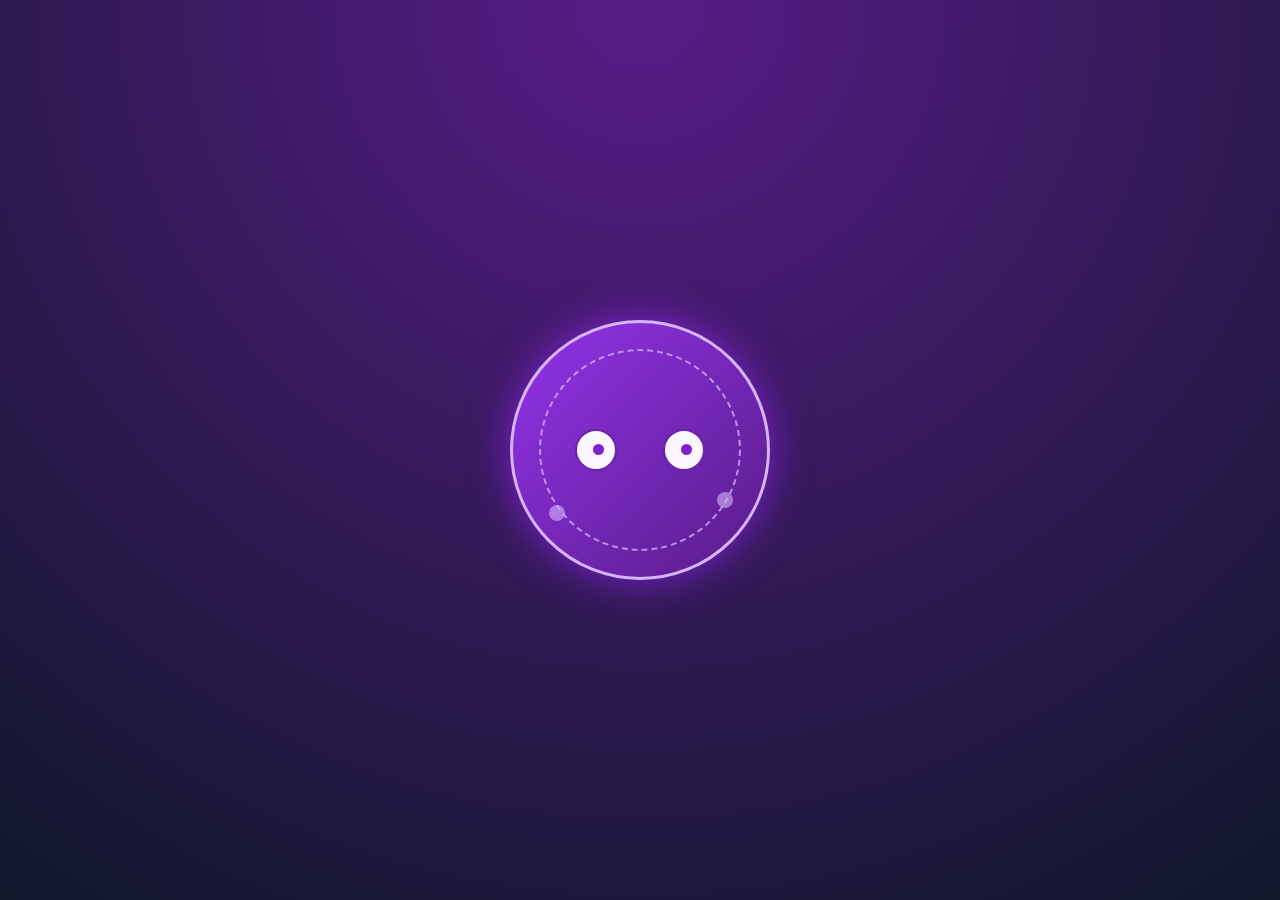
==== gitscribe/index.html @ c8bd0133 "Add GitScribe animated mascot prototype" ====
<!doctype html>
<html lang="en">
<head>
  <meta charset="UTF-8" />
  <meta name="viewport" content="width=device-width, initial-scale=1.0" />
  <title>GitScribe Mascot</title>
  <link rel="icon" href="./favicon.svg" type="image/svg+xml" />
  <link rel="stylesheet" href="./assets/style.css" />
</head>
<body>
  <main class="stage">
    <section class="face" aria-label="GitScribe mascot face">
      <div class="git-ring"></div>
      <div class="bubble bubble-left"></div>
      <div class="bubble bubble-right"></div>
      <div class="eyes">
        <div class="eye"><span class="spark"></span></div>
        <div class="eye"><span class="spark"></span></div>
      </div>
    </section>
  </main>
  <script type="module" src="./assets/app.js"></script>
</body>
</html>
---- gitscribe/assets/style.css ----
:root {
  --purple-300: #d8b4fe;
  --purple-400: #c084fc;
  --purple-500: #a855f7;
  --purple-600: #9333ea;
  --purple-700: #7e22ce;
  --purple-800: #6b21a8;
  --purple-900: #581c87;
  --bg: #0f172a;
}
* { box-sizing: border-box; }
body { margin: 0; min-height: 100vh; display:grid; place-items:center; background: radial-gradient(circle at top, var(--purple-900), var(--bg)); }
.face {
  width: 260px; height: 260px; border-radius: 50%; position: relative;
  background: linear-gradient(135deg, var(--purple-400), var(--purple-700));
  border: 3px solid var(--purple-300); box-shadow: 0 0 40px var(--purple-700);
  overflow: hidden;
}
.git-ring {
  position:absolute; inset:26px; border-radius:50%; border:2px dashed var(--purple-300); opacity:.75;
  animation: spin 8s linear infinite;
}
.eyes { position:absolute; inset:0; display:flex; align-items:center; justify-content:center; gap:46px; }
.eye { width:42px; height:42px; border-radius:50%; background:#faf5ff; position:relative; border:2px solid var(--purple-800); }
.spark { position:absolute; width:11px; height:11px; border-radius:50%; background:var(--purple-700); top:13px; left:16px; animation: blink 3s infinite; }
.bubble { position:absolute; width:16px; height:16px; border-radius:50%; background:var(--purple-300); opacity:.6; }
.bubble-left { left:36px; bottom:62px; }
.bubble-right { right:34px; bottom:66px; }
@keyframes spin { to { transform: rotate(360deg);} }
@keyframes blink { 0%,45%,100%{ transform:scaleY(1);} 50%{ transform:scaleY(.2);} }
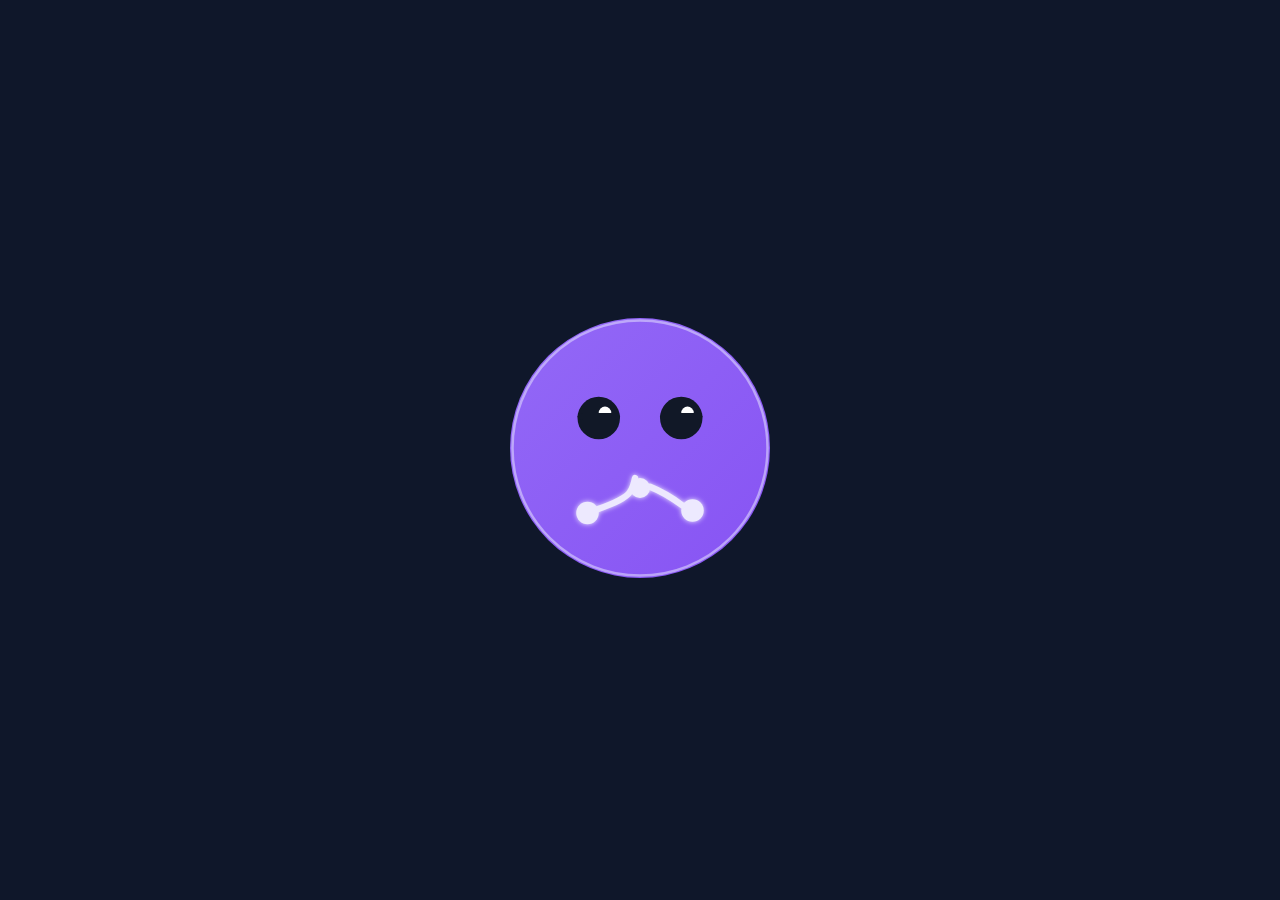
==== commit 251bfea8: "Add animated GitScribe mascot face in purple git motif" ====
--- a/gitscribe/index.html
+++ b/gitscribe/index.html
@@ -4,21 +4,23 @@
   <meta charset="UTF-8" />
   <meta name="viewport" content="width=device-width, initial-scale=1.0" />
   <title>GitScribe Mascot</title>
-  <link rel="icon" href="./favicon.svg" type="image/svg+xml" />
-  <link rel="stylesheet" href="./assets/style.css" />
+  <style>
+    :root { color-scheme: dark; }
+    body {
+      margin: 0;
+      min-height: 100vh;
+      display: grid;
+      place-items: center;
+      background: #0f172a;
+      font-family: -apple-system, BlinkMacSystemFont, "Segoe UI", sans-serif;
+      color: #e2e8f0;
+    }
+    img { width: min(56vmin, 320px); height: auto; }
+  </style>
 </head>
 <body>
-  <main class="stage">
-    <section class="face" aria-label="GitScribe mascot face">
-      <div class="git-ring"></div>
-      <div class="bubble bubble-left"></div>
-      <div class="bubble bubble-right"></div>
-      <div class="eyes">
-        <div class="eye"><span class="spark"></span></div>
-        <div class="eye"><span class="spark"></span></div>
-      </div>
-    </section>
+  <main>
+    <img src="./assets/mascot.svg" alt="GitScribe animated mascot" />
   </main>
-  <script type="module" src="./assets/app.js"></script>
 </body>
 </html>
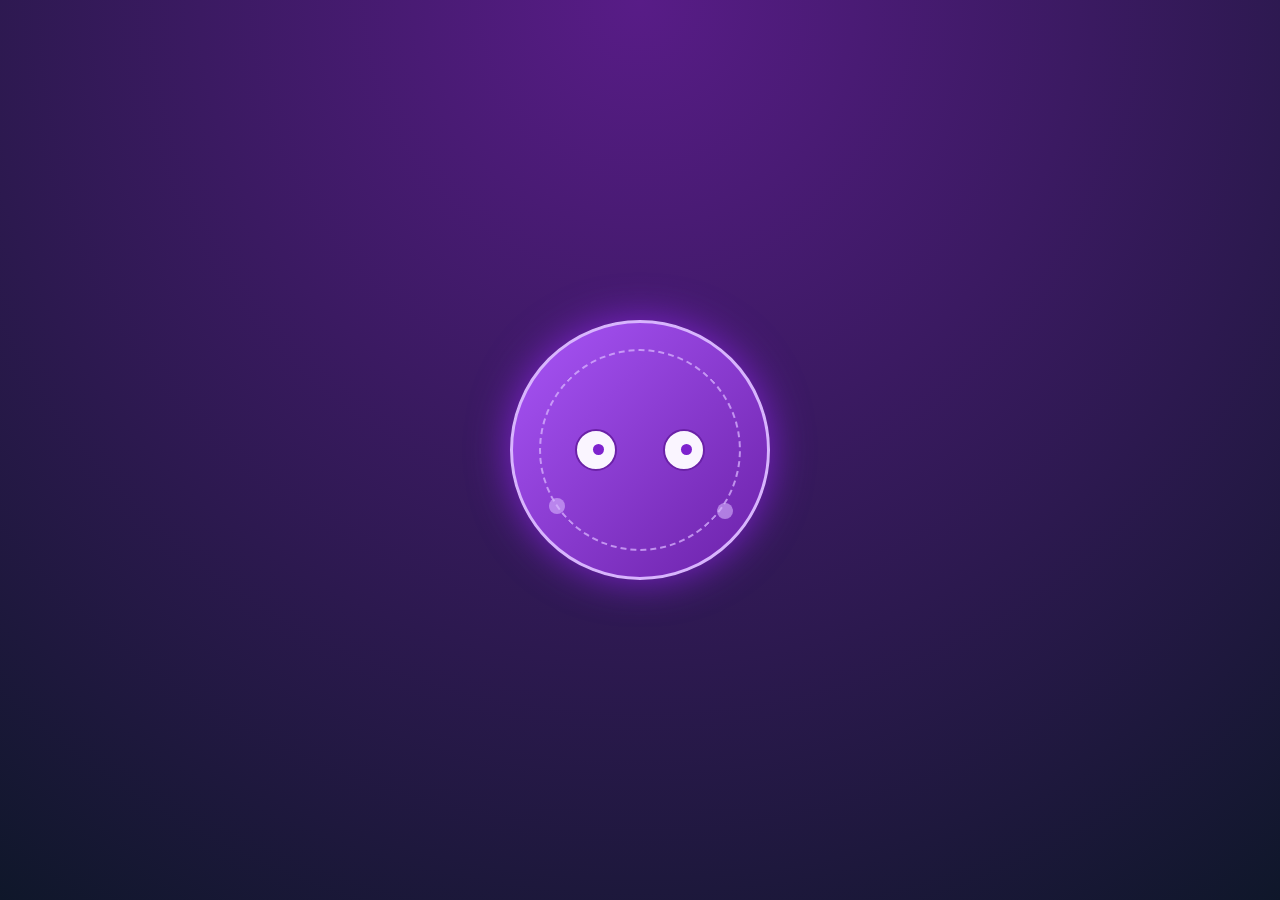
==== commit 2e95046b: "Merge c8bd0133fa13ab00e160174b22c86e48e54b6501 into b211ee142f6c04d4d4221210748568227a3b9bad" ====
--- a/gitscribe/index.html
+++ b/gitscribe/index.html
@@ -4,23 +4,21 @@
   <meta charset="UTF-8" />
   <meta name="viewport" content="width=device-width, initial-scale=1.0" />
   <title>GitScribe Mascot</title>
-  <style>
-    :root { color-scheme: dark; }
-    body {
-      margin: 0;
-      min-height: 100vh;
-      display: grid;
-      place-items: center;
-      background: #0f172a;
-      font-family: -apple-system, BlinkMacSystemFont, "Segoe UI", sans-serif;
-      color: #e2e8f0;
-    }
-    img { width: min(56vmin, 320px); height: auto; }
-  </style>
+  <link rel="icon" href="./favicon.svg" type="image/svg+xml" />
+  <link rel="stylesheet" href="./assets/style.css" />
 </head>
 <body>
-  <main>
-    <img src="./assets/mascot.svg" alt="GitScribe animated mascot" />
+  <main class="stage">
+    <section class="face" aria-label="GitScribe mascot face">
+      <div class="git-ring"></div>
+      <div class="bubble bubble-left"></div>
+      <div class="bubble bubble-right"></div>
+      <div class="eyes">
+        <div class="eye"><span class="spark"></span></div>
+        <div class="eye"><span class="spark"></span></div>
+      </div>
+    </section>
   </main>
+  <script type="module" src="./assets/app.js"></script>
 </body>
 </html>
--- a/gitscribe/assets/style.css
+++ b/gitscribe/assets/style.css
@@ -0,0 +1,30 @@
+:root {
+  --purple-300: #d8b4fe;
+  --purple-400: #c084fc;
+  --purple-500: #a855f7;
+  --purple-600: #9333ea;
+  --purple-700: #7e22ce;
+  --purple-800: #6b21a8;
+  --purple-900: #581c87;
+  --bg: #0f172a;
+}
+* { box-sizing: border-box; }
+body { margin: 0; min-height: 100vh; display:grid; place-items:center; background: radial-gradient(circle at top, var(--purple-900), var(--bg)); }
+.face {
+  width: 260px; height: 260px; border-radius: 50%; position: relative;
+  background: linear-gradient(135deg, var(--purple-400), var(--purple-700));
+  border: 3px solid var(--purple-300); box-shadow: 0 0 40px var(--purple-700);
+  overflow: hidden;
+}
+.git-ring {
+  position:absolute; inset:26px; border-radius:50%; border:2px dashed var(--purple-300); opacity:.75;
+  animation: spin 8s linear infinite;
+}
+.eyes { position:absolute; inset:0; display:flex; align-items:center; justify-content:center; gap:46px; }
+.eye { width:42px; height:42px; border-radius:50%; background:#faf5ff; position:relative; border:2px solid var(--purple-800); }
+.spark { position:absolute; width:11px; height:11px; border-radius:50%; background:var(--purple-700); top:13px; left:16px; animation: blink 3s infinite; }
+.bubble { position:absolute; width:16px; height:16px; border-radius:50%; background:var(--purple-300); opacity:.6; }
+.bubble-left { left:36px; bottom:62px; }
+.bubble-right { right:34px; bottom:66px; }
+@keyframes spin { to { transform: rotate(360deg);} }
+@keyframes blink { 0%,45%,100%{ transform:scaleY(1);} 50%{ transform:scaleY(.2);} }
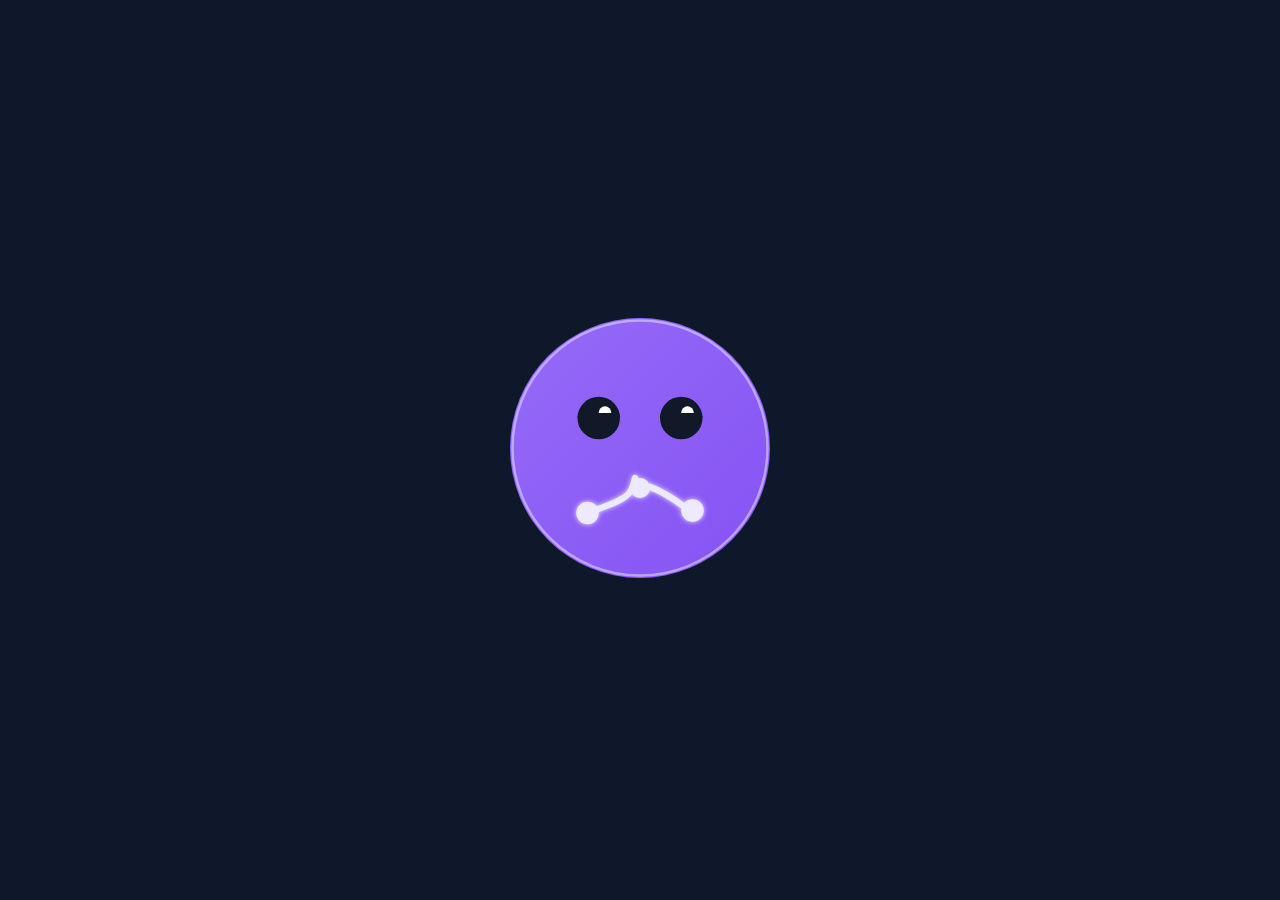
==== commit 4391350f: "Merge 251bfea8f5b7181888a6014fddf6a1bd8fd1d02f into b211ee142f6c04d4d4221210748568227a3b9bad" ====
--- a/gitscribe/index.html
+++ b/gitscribe/index.html
@@ -4,21 +4,23 @@
   <meta charset="UTF-8" />
   <meta name="viewport" content="width=device-width, initial-scale=1.0" />
   <title>GitScribe Mascot</title>
-  <link rel="icon" href="./favicon.svg" type="image/svg+xml" />
-  <link rel="stylesheet" href="./assets/style.css" />
+  <style>
+    :root { color-scheme: dark; }
+    body {
+      margin: 0;
+      min-height: 100vh;
+      display: grid;
+      place-items: center;
+      background: #0f172a;
+      font-family: -apple-system, BlinkMacSystemFont, "Segoe UI", sans-serif;
+      color: #e2e8f0;
+    }
+    img { width: min(56vmin, 320px); height: auto; }
+  </style>
 </head>
 <body>
-  <main class="stage">
-    <section class="face" aria-label="GitScribe mascot face">
-      <div class="git-ring"></div>
-      <div class="bubble bubble-left"></div>
-      <div class="bubble bubble-right"></div>
-      <div class="eyes">
-        <div class="eye"><span class="spark"></span></div>
-        <div class="eye"><span class="spark"></span></div>
-      </div>
-    </section>
+  <main>
+    <img src="./assets/mascot.svg" alt="GitScribe animated mascot" />
   </main>
-  <script type="module" src="./assets/app.js"></script>
 </body>
 </html>
